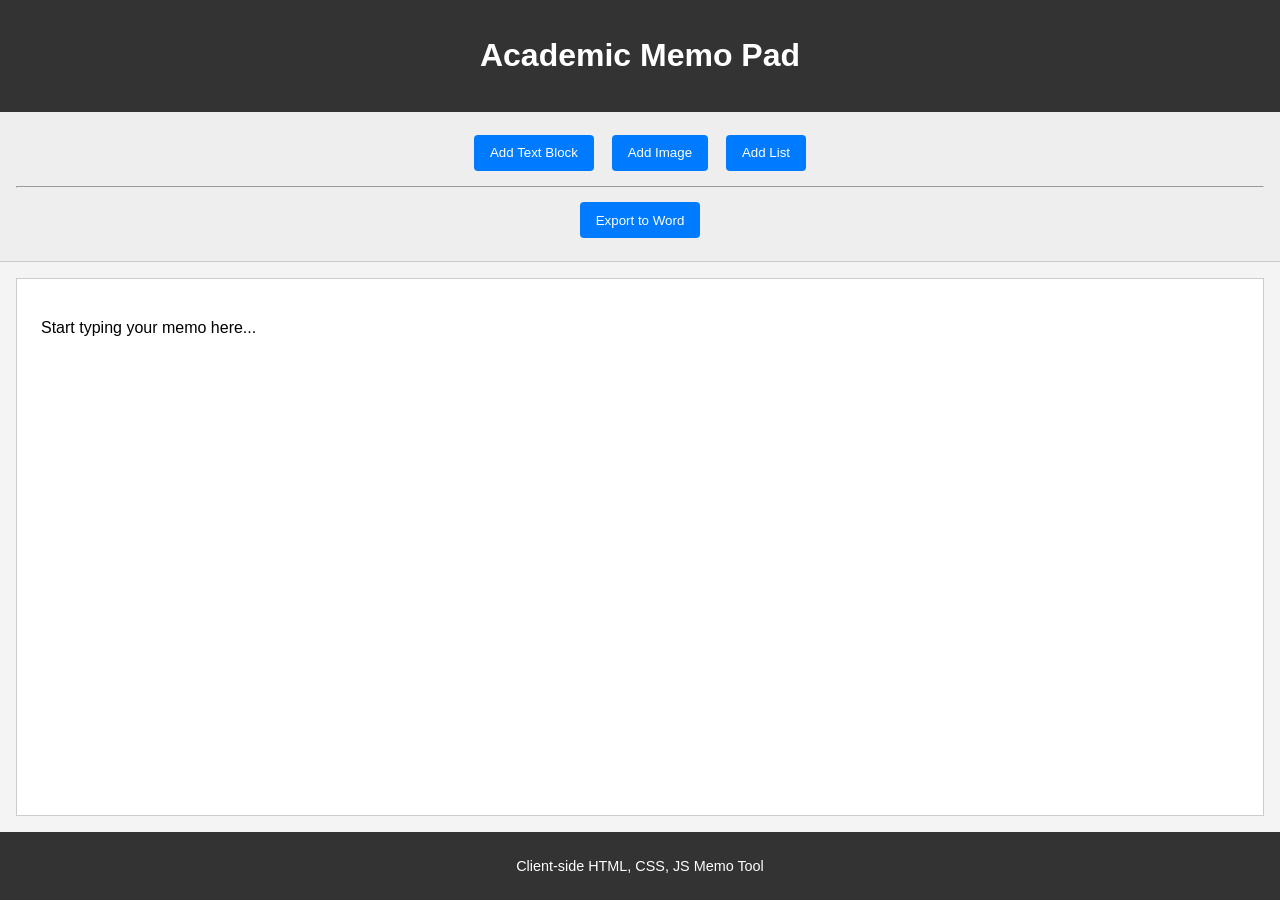
==== index.html @ dce140ee "feat: Implement client-side academic memo tool with Word export This commit introduces a client-side" ====
<!DOCTYPE html>
<html lang="en">
<head>
    <meta charset="UTF-8">
    <meta name="viewport" content="width=device-width, initial-scale=1.0">
    <title>Academic Memo Pad</title>
    <link rel="stylesheet" href="style.css">
</head>
<body>
    <header>
        <h1>Academic Memo Pad</h1>
    </header>

    <div id="toolbar">
        <button id="addText">Add Text Block</button>
        <button id="addImage">Add Image</button>
        <button id="addList">Add List</button>
        <hr>
        <button id="exportDoc">Export to Word</button>
    </div>

    <main id="contentArea" contenteditable="true" aria-label="Memo content area">
        <p>Start typing your memo here...</p>
    </main>

    <footer>
        <p>Client-side HTML, CSS, JS Memo Tool</p>
    </footer>

    <!-- JavaScript files will be linked here later -->
    <script src="FileSaver.min.js"></script>
    <script src="html-docx.js"></script>
    <script src="script.js"></script>
</body>
</html>
---- style.css ----
body {
    font-family: sans-serif;
    margin: 0;
    display: flex;
    flex-direction: column;
    min-height: 100vh;
    background-color: #f4f4f4;
}

header {
    background-color: #333;
    color: white;
    padding: 1em;
    text-align: center;
}

#toolbar {
    padding: 1em;
    background-color: #eee;
    border-bottom: 1px solid #ccc;
    text-align: center;
}

#toolbar button {
    margin: 0.5em;
    padding: 0.8em 1.2em;
    background-color: #007bff;
    color: white;
    border: none;
    border-radius: 4px;
    cursor: pointer;
}

#toolbar button:hover {
    background-color: #0056b3;
}

#contentArea {
    flex-grow: 1;
    padding: 1.5em;
    margin: 1em;
    border: 1px solid #ccc;
    background-color: white;
    min-height: 300px; /* Ensure it's a decent size */
    overflow-y: auto; /* Allow scrolling if content exceeds height */
}

#contentArea:focus {
    outline: 2px solid #007bff;
    border-color: #007bff;
}

/* Basic styling for elements within contentArea for better visual separation */
#contentArea p {
    margin-bottom: 1em;
}

#contentArea img {
    max-width: 100%;
    height: auto;
    display: block; /* For centering or margin auto */
    margin-top: 0.5em;
    margin-bottom: 0.5em;
    border: 1px solid #ddd; /* Optional border for images */
}

#contentArea ul, #contentArea ol {
    margin-left: 2em;
    margin-bottom: 1em;
}

footer {
    background-color: #333;
    color: white;
    text-align: center;
    padding: 0.8em;
    font-size: 0.9em;
}
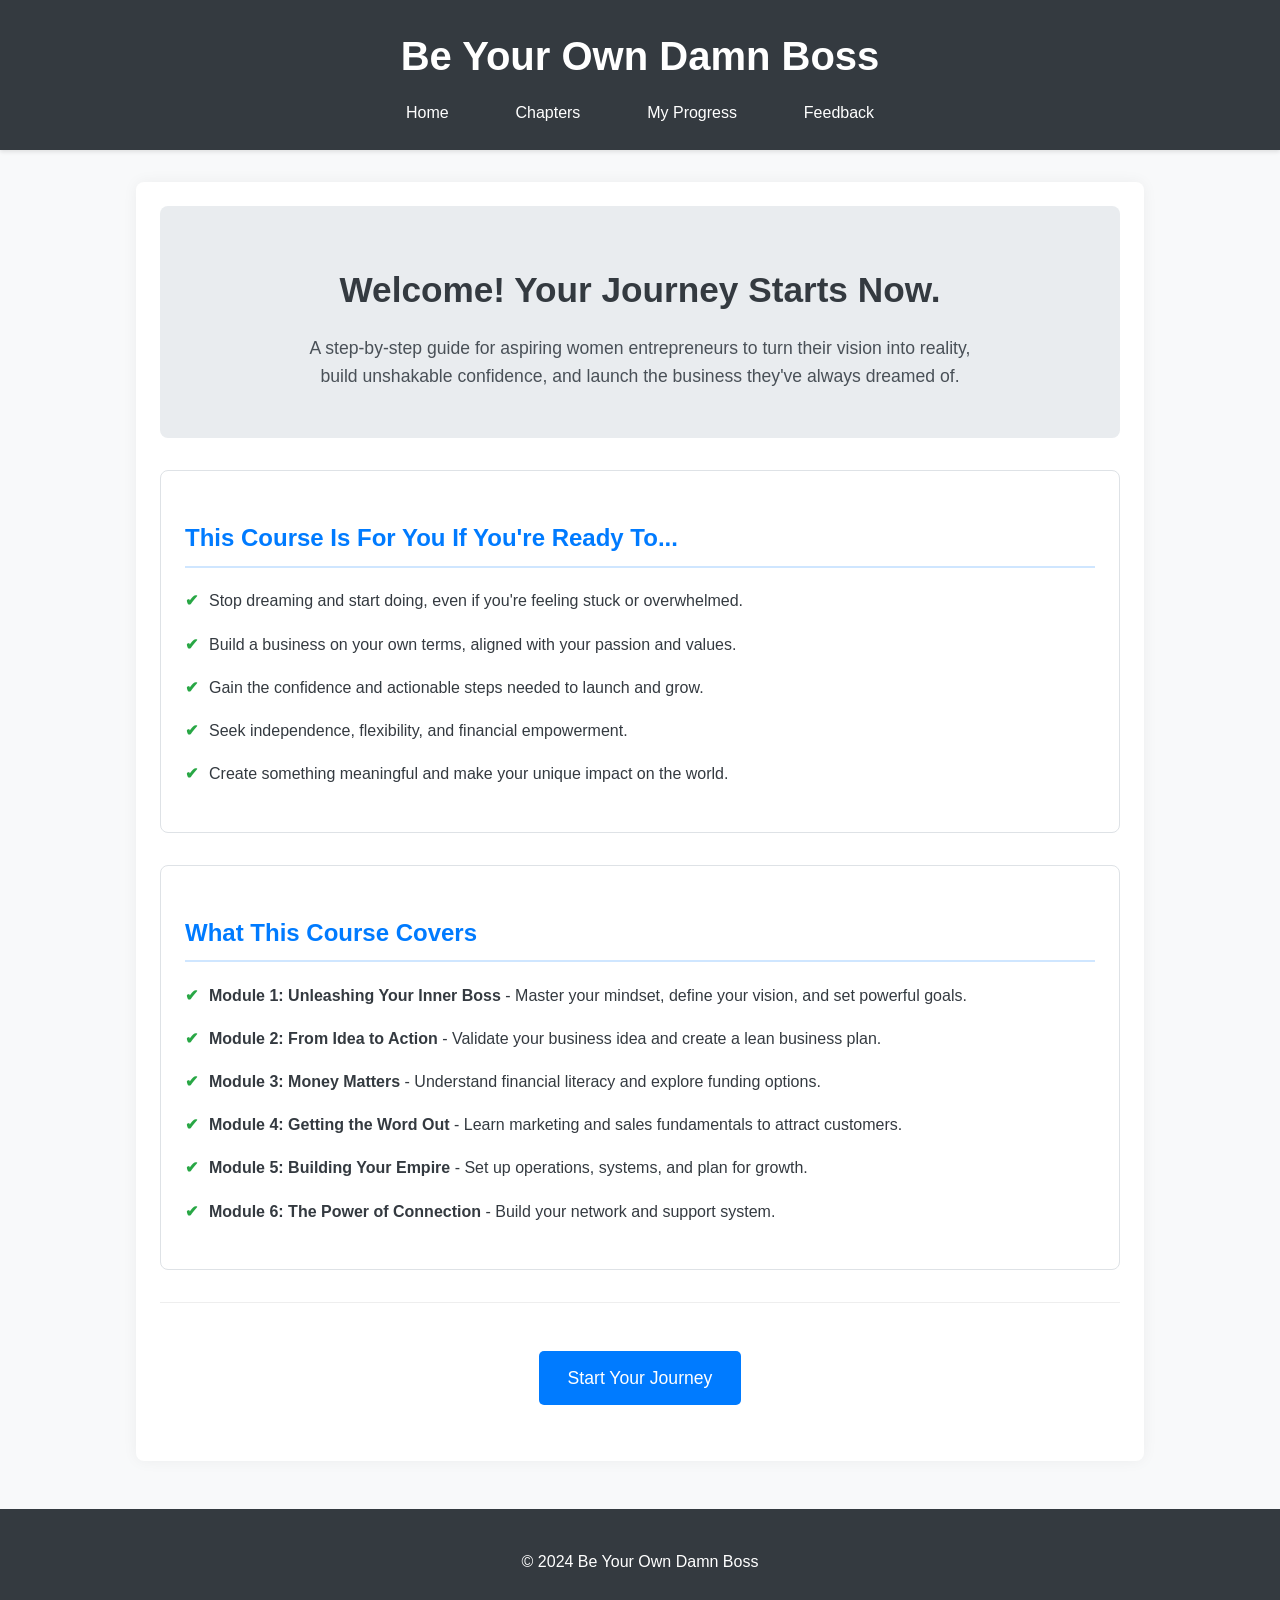
==== commit 180f88f3: "Jules was unable to complete the task in time. Please review the work done so far and provide feedba" ====
--- a/index.html
+++ b/index.html
@@ -3,33 +3,55 @@
 <head>
     <meta charset="UTF-8">
     <meta name="viewport" content="width=device-width, initial-scale=1.0">
-    <title>Academic Memo Pad</title>
+    <title>Be Your Own Damn Boss - Course</title>
     <link rel="stylesheet" href="style.css">
 </head>
 <body>
     <header>
-        <h1>Academic Memo Pad</h1>
+        <h1>Be Your Own Damn Boss</h1>
+        <nav>
+            <a href="index.html">Home</a>
+            <a href="chapters.html">Chapters</a>
+            <a href="progress.html">My Progress</a>
+            <a href="feedback.html">Feedback</a>
+        </nav>
     </header>
+    <main>
+        <section class="hero-section">
+            <h2>Welcome! Your Journey Starts Now.</h2>
+            <p>A step-by-step guide for aspiring women entrepreneurs to turn their vision into reality, build unshakable confidence, and launch the business they've always dreamed of.</p>
+        </section>
 
-    <div id="toolbar">
-        <button id="addText">Add Text Block</button>
-        <button id="addImage">Add Image</button>
-        <button id="addList">Add List</button>
-        <hr>
-        <button id="exportDoc">Export to Word</button>
-    </div>
+        <section class="course-for-section">
+            <h3>This Course Is For You If You're Ready To...</h3>
+            <ul>
+                <li>Stop dreaming and start doing, even if you're feeling stuck or overwhelmed.</li>
+                <li>Build a business on your own terms, aligned with your passion and values.</li>
+                <li>Gain the confidence and actionable steps needed to launch and grow.</li>
+                <li>Seek independence, flexibility, and financial empowerment.</li>
+                <li>Create something meaningful and make your unique impact on the world.</li>
+            </ul>
+        </section>
 
-    <main id="contentArea" contenteditable="true" aria-label="Memo content area">
-        <p>Start typing your memo here...</p>
+        <section class="course-covers-section">
+            <h3>What This Course Covers</h3>
+            <ul>
+                <li><strong>Module 1: Unleashing Your Inner Boss</strong> - Master your mindset, define your vision, and set powerful goals.</li>
+                <li><strong>Module 2: From Idea to Action</strong> - Validate your business idea and create a lean business plan.</li>
+                <li><strong>Module 3: Money Matters</strong> - Understand financial literacy and explore funding options.</li>
+                <li><strong>Module 4: Getting the Word Out</strong> - Learn marketing and sales fundamentals to attract customers.</li>
+                <li><strong>Module 5: Building Your Empire</strong> - Set up operations, systems, and plan for growth.</li>
+                <li><strong>Module 6: The Power of Connection</strong> - Build your network and support system.</li>
+            </ul>
+        </section>
+
+        <section class="cta-section">
+            <a href="chapters.html" class="cta-button">Start Your Journey</a>
+        </section>
     </main>
-
     <footer>
-        <p>Client-side HTML, CSS, JS Memo Tool</p>
+        <p>&copy; 2024 Be Your Own Damn Boss</p>
     </footer>
-
-    <!-- JavaScript files will be linked here later -->
-    <script src="FileSaver.min.js"></script>
-    <script src="html-docx.js"></script>
     <script src="script.js"></script>
 </body>
 </html>
--- a/style.css
+++ b/style.css
@@ -1,78 +1,368 @@
+/* Global styles and utility classes will be added here */
+
 body {
-    font-family: sans-serif;
+    font-family: Arial, Helvetica, sans-serif; /* Changed font */
+    line-height: 1.6;
     margin: 0;
-    display: flex;
-    flex-direction: column;
-    min-height: 100vh;
-    background-color: #f4f4f4;
+    padding: 0;
+    box-sizing: border-box;
+    background-color: #f8f9fa; /* Lighter background */
+    color: #343a40; /* Darker gray for text */
 }
 
 header {
-    background-color: #333;
-    color: white;
-    padding: 1em;
-    text-align: center;
-}
-
-#toolbar {
-    padding: 1em;
-    background-color: #eee;
-    border-bottom: 1px solid #ccc;
-    text-align: center;
-}
-
-#toolbar button {
-    margin: 0.5em;
-    padding: 0.8em 1.2em;
-    background-color: #007bff;
-    color: white;
+    background: #343a40; /* Darker header */
+    color: #fff;
+    padding: 1.5rem 0; /* Increased padding */
+    text-align: center;
+    box-shadow: 0 2px 4px rgba(0,0,0,0.1);
+}
+
+header h1 {
+    margin: 0;
+    font-size: 2.5rem; /* Larger course title */
+    font-weight: bold;
+}
+
+nav {
+    margin-top: 0.75rem;
+}
+
+nav a {
+    color: #fff;
+    margin: 0 0.75rem; /* Increased margin */
+    text-decoration: none;
+    padding: 0.6rem 1.2rem; /* Slightly larger padding */
+    border-radius: 5px;
+    transition: background-color 0.3s ease; /* Smooth transition */
+}
+
+nav a:hover, nav a.active { /* Added active class styling */
+    background-color: #495057; /* Darker hover */
+}
+
+main {
+    padding: 1.5rem; /* Increased padding */
+    max-width: 960px;
+    margin: 2rem auto;
+    background: #fff;
+    border-radius: 8px;
+    box-shadow: 0 0 15px rgba(0,0,0,0.05); /* Softer shadow */
+}
+
+footer {
+    text-align: center;
+    padding: 1.5rem 0; /* Increased padding */
+    background: #343a40;
+    color: #fff;
+    position: relative;
+    bottom: 0;
+    width: 100%;
+    margin-top: 3rem; /* Ensure more space above footer */
+}
+
+h2, h3 {
+    color: #007bff; /* Primary blue for headings */
+    margin-top: 1.5rem;
+    margin-bottom: 1rem;
+}
+
+main h2 { /* Specifically for main section titles like Welcome */
+    text-align: center;
+    font-size: 2rem;
+}
+
+main h3 { /* For sub-section titles */
+    font-size: 1.5rem;
+    border-bottom: 2px solid #007bff30; /* Light underline for h3 */
+    padding-bottom: 0.5rem;
+}
+
+ul {
+    list-style: none;
+    padding: 0;
+}
+
+ul li {
+    padding: 0.3rem 0; /* Reduced padding for general lists */
+    /* border-bottom: 1px #eee solid; Removed general border */
+}
+
+/* Specific styling for lists in index.html sections */
+.course-for-section ul li, .course-covers-section ul li {
+    padding-left: 1.5rem;
+    position: relative;
+    margin-bottom: 0.5rem; /* Space between list items */
+}
+
+.course-for-section ul li::before, .course-covers-section ul li::before {
+    content: '✔'; /* Checkmark icon */
+    color: #28a745; /* Green color for icon */
+    position: absolute;
+    left: 0;
+    font-weight: bold;
+}
+
+
+ul li a {
+    text-decoration: none;
+    color: #007bff; /* Primary blue for links */
+}
+
+ul li a:hover {
+    color: #0056b3; /* Darker blue for hover */
+}
+
+button, .cta-button { /* Apply button styling to .cta-button as well */
+    display: inline-block;
+    background: #007bff; /* Primary blue */
+    color: #fff;
     border: none;
+    padding: 0.8rem 1.8rem; /* Slightly larger padding */
+    border-radius: 5px;
+    cursor: pointer;
+    font-size: 1.1rem; /* Larger font size */
+    margin-top: 1rem;
+    text-decoration: none; /* For <a> styled as button */
+    text-align: center;
+    transition: background-color 0.3s ease; /* Smooth transition */
+}
+
+button:hover, .cta-button:hover {
+    background: #0056b3; /* Darker blue */
+}
+
+.hidden {
+    display: none;
+}
+
+/* Home Page Specific Styles */
+.hero-section {
+    text-align: center;
+    padding: 2rem 1rem;
+    background-color: #e9ecef; /* Light grey for hero */
+    border-radius: 8px;
+    margin-bottom: 2rem;
+}
+.hero-section h2 {
+    color: #343a40; /* Darker text for hero heading */
+    font-size: 2.2rem;
+}
+.hero-section p {
+    font-size: 1.1rem;
+    color: #495057;
+    max-width: 700px;
+    margin: 0 auto 1rem auto;
+}
+
+.course-for-section, .course-covers-section {
+    margin-bottom: 2rem;
+    padding: 1.5rem;
+    background-color: #fff; /* Ensure white background on these sections */
+    border: 1px solid #dee2e6; /* Light border */
+    border-radius: 8px;
+}
+
+.cta-section {
+    text-align: center;
+    margin-top: 2rem;
+    padding: 2rem 0;
+    border-top: 1px solid #eee;
+}
+
+
+/* Feedback Form Styles */
+#feedback-form div {
+    margin-bottom: 1rem;
+}
+
+#feedback-form label {
+    display: block;
+    margin-bottom: 0.3rem;
+    font-weight: bold;
+}
+
+#feedback-form input[type="text"],
+#feedback-form input[type="email"],
+#feedback-form select,
+#feedback-form textarea {
+    width: 100%;
+    padding: 0.75rem; /* Increased padding */
+    border: 1px solid #ced4da; /* Lighter border */
+    border-radius: 4px;
+    box-sizing: border-box;
+    font-size: 1rem;
+}
+
+#feedback-form textarea {
+    resize: vertical;
+}
+
+/* Chapter Content Styles */
+#chapter-content-article {
+    padding: 1rem;
+}
+#chapter-content-article h1, /* Chapter title from MD */
+#chapter-content-article h2, /* Section titles from MD */
+#chapter-content-article h3 { /* Sub-section titles from MD */
+    color: #343a40; /* Darker text for content headings */
+}
+#chapter-content-article p {
+    margin-bottom: 1.2rem; /* More space after paragraphs */
+    font-size: 1.05rem;
+}
+#chapter-content-article ul,
+#chapter-content-article ol {
+    margin-bottom: 1rem;
+    padding-left: 2rem;
+}
+#chapter-content-article li {
+    margin-bottom: 0.5rem;
+    border-bottom: none;
+    padding: 0;
+    list-style-type: disc; /* Default disc for content lists */
+}
+#chapter-content-article strong {
+    color: #0056b3; /* Highlight strong text */
+}
+
+
+/* Quiz Styles */
+#chapter-quiz-section {
+    margin-top: 2.5rem; /* More space before quiz */
+    padding: 1.5rem;
+    border: 1px solid #dee2e6; /* Border around quiz */
+    border-radius: 8px;
+    background-color: #f8f9fa; /* Light background for quiz */
+}
+#chapter-quiz-section h2 {
+    text-align: center;
+    margin-bottom: 1.5rem;
+}
+
+
+.quiz-question {
+    margin-bottom: 1.5rem;
+    padding: 1rem;
+    background-color: #fff;
+    border: 1px solid #ced4da;
+    border-radius: 5px;
+}
+
+.quiz-question p { /* Question text */
+    font-weight: bold;
+    margin-bottom: 0.75rem;
+    font-size: 1.1rem;
+}
+
+.quiz-question label {
+    display: block;
+    margin-bottom: 0.5rem; /* Space between options */
+    font-weight: normal;
+    background-color: #e9ecef;
+    padding: 0.5rem;
     border-radius: 4px;
     cursor: pointer;
-}
-
-#toolbar button:hover {
-    background-color: #0056b3;
-}
-
-#contentArea {
-    flex-grow: 1;
-    padding: 1.5em;
-    margin: 1em;
-    border: 1px solid #ccc;
-    background-color: white;
-    min-height: 300px; /* Ensure it's a decent size */
-    overflow-y: auto; /* Allow scrolling if content exceeds height */
-}
-
-#contentArea:focus {
-    outline: 2px solid #007bff;
-    border-color: #007bff;
-}
-
-/* Basic styling for elements within contentArea for better visual separation */
-#contentArea p {
-    margin-bottom: 1em;
-}
-
-#contentArea img {
-    max-width: 100%;
-    height: auto;
-    display: block; /* For centering or margin auto */
-    margin-top: 0.5em;
-    margin-bottom: 0.5em;
-    border: 1px solid #ddd; /* Optional border for images */
-}
-
-#contentArea ul, #contentArea ol {
-    margin-left: 2em;
-    margin-bottom: 1em;
-}
-
-footer {
-    background-color: #333;
-    color: white;
-    text-align: center;
-    padding: 0.8em;
-    font-size: 0.9em;
-}
+    transition: background-color 0.3s ease;
+}
+.quiz-question label:hover {
+    background-color: #dee2e6;
+}
+
+
+.quiz-question input[type="radio"] {
+    margin-right: 0.75rem;
+    vertical-align: middle;
+}
+
+#quiz-result-div {
+    margin-top: 1.5rem;
+    font-weight: bold;
+    font-size: 1.1rem;
+    text-align: center;
+    padding: 1rem;
+    border-radius: 5px;
+}
+#quiz-result-div.correct { /* Example styling for results */
+    background-color: #d4edda;
+    color: #155724;
+    border: 1px solid #c3e6cb;
+}
+#quiz-result-div.incorrect {
+    background-color: #f8d7da;
+    color: #721c24;
+    border: 1px solid #f5c6cb;
+}
+
+
+#navigation-buttons-div {
+    margin-top: 2rem; /* More space before nav buttons */
+    display: flex;
+    justify-content: space-between;
+}
+
+/* Progress Page Styles */
+#progress-tracker-div {
+    padding: 1rem;
+}
+#progress-tracker-div ul {
+    padding-left: 0;
+}
+
+#progress-tracker-div li {
+    border-bottom: 1px solid #dee2e6;
+    padding: 0.75rem 0; /* Increased padding */
+    font-size: 1.05rem;
+}
+#progress-tracker-div li.completed { /* Ensure .completed is distinct */
+    background-color: #e6ffed; /* Light green for completed */
+    padding-left: 0.5rem;
+}
+
+
+.completed { /* General completed class for chapter list links */
+    text-decoration: line-through;
+    color: #6c757d !important; /* Greyed out, important to override link color */
+}
+#progress-tracker-div .completed { /* More specific for progress page */
+     text-decoration: none; /* Remove line-through here if desired, keep color */
+     color: #28a745; /* Green text for completed status on progress page */
+}
+
+/* Ensure the main container for chapters list has appropriate styling */
+#chapter-list-ul li {
+    border-bottom: 1px solid #dee2e6;
+    padding: 0.75rem 0;
+}
+#chapter-list-ul li a {
+    font-size: 1.1rem;
+}
+
+/* Ensure buttons are consistently styled */
+#reset-progress-button {
+    background-color: #dc3545; /* Red for reset */
+}
+#reset-progress-button:hover {
+    background-color: #c82333; /* Darker red */
+}
+
+#mark-complete-button.completed { /* Style for when button is marked complete */
+    background-color: #28a745 !important; /* Green */
+    border-color: #28a745 !important;
+}
+#mark-complete-button.completed:hover {
+    background-color: #218838 !important; /* Darker green */
+}
+
+/* Utility class for screen readers only */
+.sr-only {
+  position: absolute;
+  width: 1px;
+  height: 1px;
+  padding: 0;
+  margin: -1px;
+  overflow: hidden;
+  clip: rect(0, 0, 0, 0);
+  white-space: nowrap;
+  border: 0;
+}
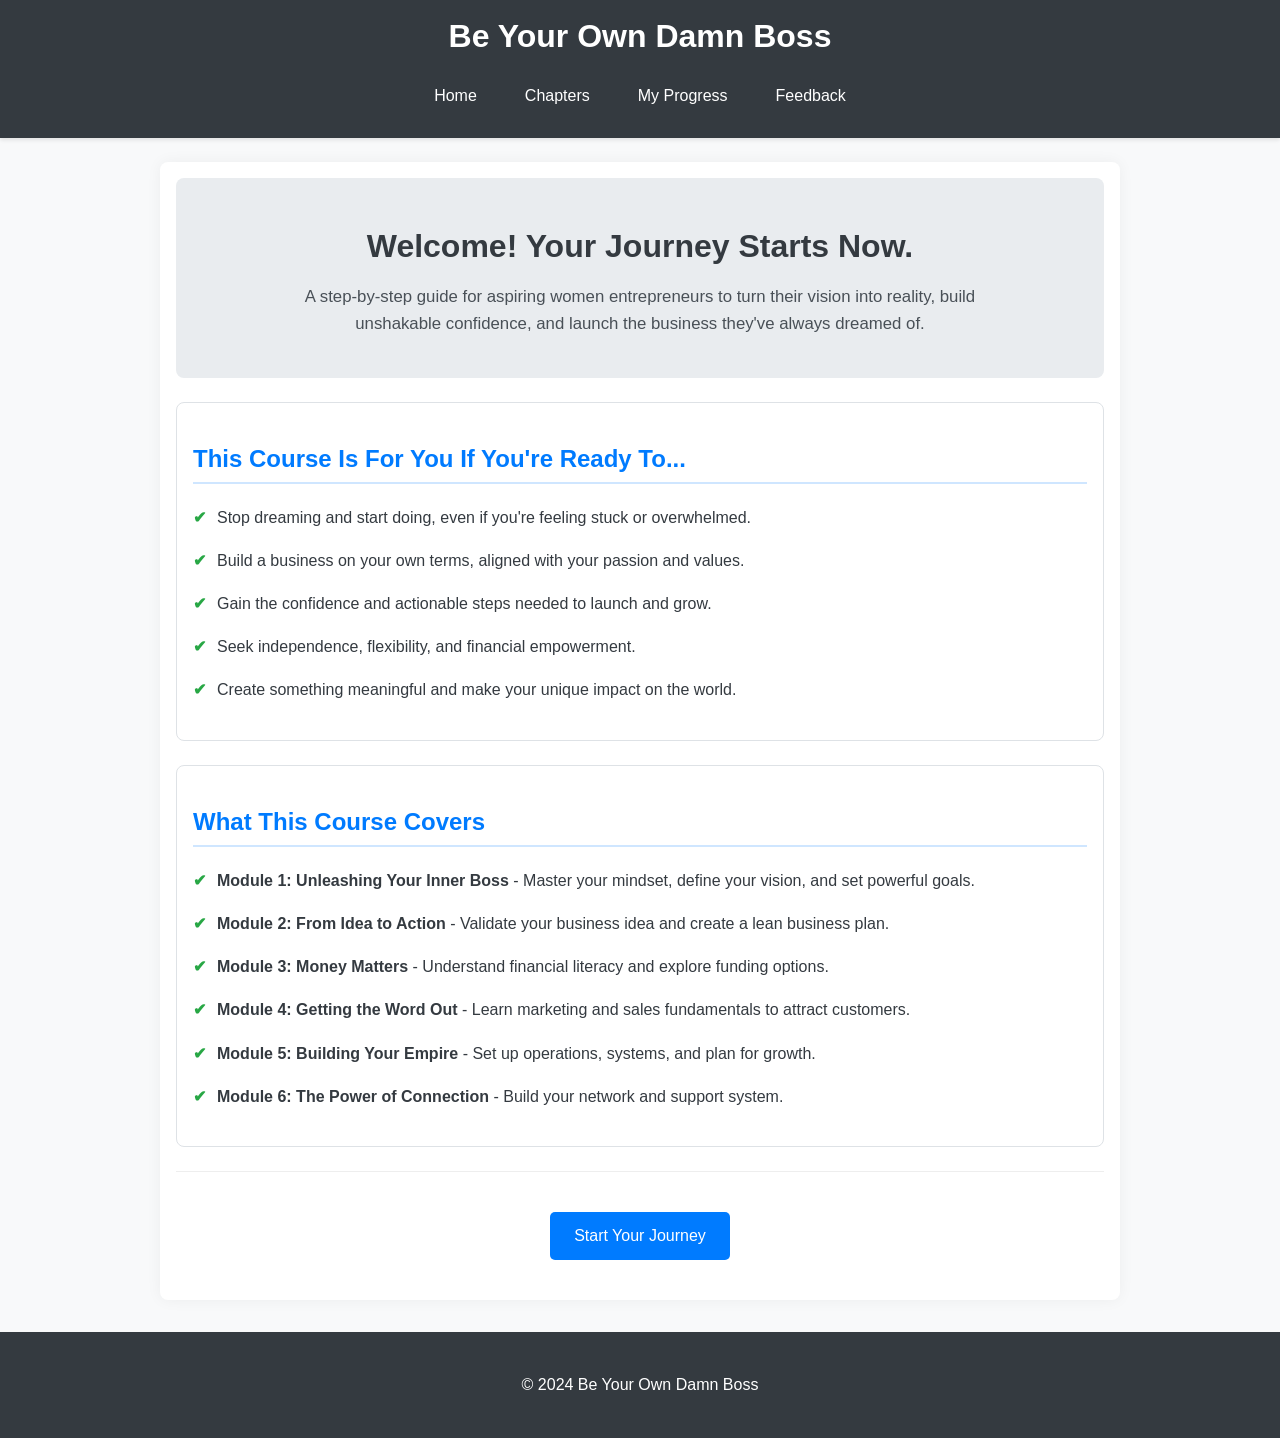
==== commit c7e43eed: "Jules was unable to complete the task in time. Please review the work done so far and provide feedba" ====
--- a/index.html
+++ b/index.html
@@ -52,6 +52,6 @@
     <footer>
         <p>&copy; 2024 Be Your Own Damn Boss</p>
     </footer>
-    <script src="script.js"></script>
+    <script src="script.js" defer></script>
 </body>
 </html>
--- a/style.css
+++ b/style.css
@@ -1,82 +1,97 @@
-/* Global styles and utility classes will be added here */
+/* Global styles and utility classes */
+html {
+    box-sizing: border-box;
+    scroll-behavior: smooth;
+}
+
+*, *::before, *::after {
+    box-sizing: inherit;
+}
 
 body {
-    font-family: Arial, Helvetica, sans-serif; /* Changed font */
+    font-family: Arial, Helvetica, sans-serif;
     line-height: 1.6;
     margin: 0;
     padding: 0;
-    box-sizing: border-box;
-    background-color: #f8f9fa; /* Lighter background */
-    color: #343a40; /* Darker gray for text */
+    background-color: #f8f9fa;
+    color: #343a40;
+    font-size: 16px; /* Base font size for easier rem/em scaling if needed */
 }
 
 header {
-    background: #343a40; /* Darker header */
+    background: #343a40;
     color: #fff;
-    padding: 1.5rem 0; /* Increased padding */
+    padding: 1rem 1rem; /* Adjusted padding for responsiveness */
     text-align: center;
     box-shadow: 0 2px 4px rgba(0,0,0,0.1);
 }
 
 header h1 {
     margin: 0;
-    font-size: 2.5rem; /* Larger course title */
+    font-size: 2rem; /* Adjusted for mobile */
     font-weight: bold;
 }
 
 nav {
     margin-top: 0.75rem;
+    display: flex; /* Added flex for better nav layout */
+    flex-wrap: wrap; /* Allow nav items to wrap on small screens */
+    justify-content: center; /* Center nav items when they wrap */
+    align-items: center;
 }
 
 nav a {
     color: #fff;
-    margin: 0 0.75rem; /* Increased margin */
+    margin: 0.25rem 0.5rem; /* Adjusted margin for wrapping */
     text-decoration: none;
-    padding: 0.6rem 1.2rem; /* Slightly larger padding */
+    padding: 0.6rem 1rem; /* Adjusted padding */
     border-radius: 5px;
-    transition: background-color 0.3s ease; /* Smooth transition */
-}
-
-nav a:hover, nav a.active { /* Added active class styling */
-    background-color: #495057; /* Darker hover */
+    transition: background-color 0.3s ease;
+}
+
+nav a:hover, nav a.active {
+    background-color: #495057;
 }
 
 main {
-    padding: 1.5rem; /* Increased padding */
+    padding: 1rem; /* Base padding */
     max-width: 960px;
-    margin: 2rem auto;
+    margin: 1.5rem auto; /* Adjusted margin */
     background: #fff;
     border-radius: 8px;
-    box-shadow: 0 0 15px rgba(0,0,0,0.05); /* Softer shadow */
+    box-shadow: 0 0 15px rgba(0,0,0,0.05);
 }
 
 footer {
     text-align: center;
-    padding: 1.5rem 0; /* Increased padding */
+    padding: 1.5rem 1rem; /* Adjusted padding */
     background: #343a40;
     color: #fff;
-    position: relative;
-    bottom: 0;
     width: 100%;
-    margin-top: 3rem; /* Ensure more space above footer */
-}
-
-h2, h3 {
-    color: #007bff; /* Primary blue for headings */
+    margin-top: 2rem;
+}
+
+h1, h2, h3, h4, h5, h6 { /* Basic responsive typography for headings */
     margin-top: 1.5rem;
     margin-bottom: 1rem;
-}
-
-main h2 { /* Specifically for main section titles like Welcome */
-    text-align: center;
-    font-size: 2rem;
-}
-
-main h3 { /* For sub-section titles */
-    font-size: 1.5rem;
-    border-bottom: 2px solid #007bff30; /* Light underline for h3 */
+    line-height: 1.3;
+}
+
+h1 { font-size: 2.2rem; } /* Example, could use clamp() or vw for more fluid */
+h2 { font-size: 1.8rem; color: #007bff; }
+h3 { font-size: 1.4rem; color: #007bff; }
+
+main h2 {
+    text-align: center;
+    font-size: 1.8rem; /* Adjusted */
+}
+
+main h3 {
+    font-size: 1.5rem; /* Adjusted */
+    border-bottom: 2px solid #007bff30;
     padding-bottom: 0.5rem;
 }
+
 
 ul {
     list-style: none;
@@ -84,20 +99,18 @@
 }
 
 ul li {
-    padding: 0.3rem 0; /* Reduced padding for general lists */
-    /* border-bottom: 1px #eee solid; Removed general border */
-}
-
-/* Specific styling for lists in index.html sections */
+    padding: 0.3rem 0;
+}
+
 .course-for-section ul li, .course-covers-section ul li {
     padding-left: 1.5rem;
     position: relative;
-    margin-bottom: 0.5rem; /* Space between list items */
+    margin-bottom: 0.5rem;
 }
 
 .course-for-section ul li::before, .course-covers-section ul li::before {
-    content: '✔'; /* Checkmark icon */
-    color: #28a745; /* Green color for icon */
+    content: '✔';
+    color: #28a745;
     position: absolute;
     left: 0;
     font-weight: bold;
@@ -106,67 +119,73 @@
 
 ul li a {
     text-decoration: none;
-    color: #007bff; /* Primary blue for links */
+    color: #007bff;
 }
 
 ul li a:hover {
-    color: #0056b3; /* Darker blue for hover */
-}
-
-button, .cta-button { /* Apply button styling to .cta-button as well */
+    color: #0056b3;
+}
+
+button, .cta-button {
     display: inline-block;
-    background: #007bff; /* Primary blue */
+    background: #007bff;
     color: #fff;
     border: none;
-    padding: 0.8rem 1.8rem; /* Slightly larger padding */
+    padding: 0.75rem 1.5rem; /* Adjusted padding */
     border-radius: 5px;
     cursor: pointer;
-    font-size: 1.1rem; /* Larger font size */
+    font-size: 1rem; /* Adjusted font size */
     margin-top: 1rem;
-    text-decoration: none; /* For <a> styled as button */
-    text-align: center;
-    transition: background-color 0.3s ease; /* Smooth transition */
-}
+    text-decoration: none;
+    text-align: center;
+    transition: background-color 0.3s ease;
+    line-height: 1.5; /* Ensure text is vertically centered if button wraps */
+}
+button:focus, .cta-button:focus {
+    outline: 2px solid #0056b3;
+    outline-offset: 2px;
+}
+
 
 button:hover, .cta-button:hover {
-    background: #0056b3; /* Darker blue */
+    background: #0056b3;
 }
 
 .hidden {
-    display: none;
+    display: none !important; /* Added !important for robustness */
 }
 
 /* Home Page Specific Styles */
 .hero-section {
     text-align: center;
-    padding: 2rem 1rem;
-    background-color: #e9ecef; /* Light grey for hero */
+    padding: 1.5rem 1rem; /* Adjusted padding */
+    background-color: #e9ecef;
     border-radius: 8px;
-    margin-bottom: 2rem;
+    margin-bottom: 1.5rem; /* Adjusted margin */
 }
 .hero-section h2 {
-    color: #343a40; /* Darker text for hero heading */
-    font-size: 2.2rem;
+    color: #343a40;
+    font-size: 2rem; /* Adjusted */
 }
 .hero-section p {
-    font-size: 1.1rem;
+    font-size: 1.05rem; /* Adjusted */
     color: #495057;
     max-width: 700px;
     margin: 0 auto 1rem auto;
 }
 
 .course-for-section, .course-covers-section {
-    margin-bottom: 2rem;
-    padding: 1.5rem;
-    background-color: #fff; /* Ensure white background on these sections */
-    border: 1px solid #dee2e6; /* Light border */
+    margin-bottom: 1.5rem; /* Adjusted */
+    padding: 1rem; /* Adjusted */
+    background-color: #fff;
+    border: 1px solid #dee2e6;
     border-radius: 8px;
 }
 
 .cta-section {
     text-align: center;
-    margin-top: 2rem;
-    padding: 2rem 0;
+    margin-top: 1.5rem; /* Adjusted */
+    padding: 1.5rem 0;
     border-top: 1px solid #eee;
 }
 
@@ -187,53 +206,53 @@
 #feedback-form select,
 #feedback-form textarea {
     width: 100%;
-    padding: 0.75rem; /* Increased padding */
-    border: 1px solid #ced4da; /* Lighter border */
+    padding: 0.75rem;
+    border: 1px solid #ced4da;
     border-radius: 4px;
-    box-sizing: border-box;
     font-size: 1rem;
 }
 
 #feedback-form textarea {
     resize: vertical;
+    min-height: 100px; /* Ensure textarea is reasonably tall */
 }
 
 /* Chapter Content Styles */
 #chapter-content-article {
-    padding: 1rem;
-}
-#chapter-content-article h1, /* Chapter title from MD */
-#chapter-content-article h2, /* Section titles from MD */
-#chapter-content-article h3 { /* Sub-section titles from MD */
-    color: #343a40; /* Darker text for content headings */
+    padding: 0.5rem; /* Reduced padding if main already has enough */
+}
+#chapter-content-article h1,
+#chapter-content-article h2,
+#chapter-content-article h3 {
+    color: #343a40;
 }
 #chapter-content-article p {
-    margin-bottom: 1.2rem; /* More space after paragraphs */
+    margin-bottom: 1.2rem;
     font-size: 1.05rem;
 }
 #chapter-content-article ul,
 #chapter-content-article ol {
     margin-bottom: 1rem;
-    padding-left: 2rem;
+    padding-left: 1.5rem; /* Adjusted for smaller screens */
 }
 #chapter-content-article li {
     margin-bottom: 0.5rem;
     border-bottom: none;
     padding: 0;
-    list-style-type: disc; /* Default disc for content lists */
+    list-style-type: disc;
 }
 #chapter-content-article strong {
-    color: #0056b3; /* Highlight strong text */
+    color: #0056b3;
 }
 
 
 /* Quiz Styles */
 #chapter-quiz-section {
-    margin-top: 2.5rem; /* More space before quiz */
-    padding: 1.5rem;
-    border: 1px solid #dee2e6; /* Border around quiz */
+    margin-top: 2rem;
+    padding: 1rem; /* Adjusted padding */
+    border: 1px solid #dee2e6;
     border-radius: 8px;
-    background-color: #f8f9fa; /* Light background for quiz */
+    background-color: #f8f9fa;
 }
 #chapter-quiz-section h2 {
     text-align: center;
@@ -249,33 +268,51 @@
     border-radius: 5px;
 }
 
-.quiz-question p { /* Question text */
+.quiz-question p {
     font-weight: bold;
     margin-bottom: 0.75rem;
     font-size: 1.1rem;
 }
 
 .quiz-question label {
-    display: block;
-    margin-bottom: 0.5rem; /* Space between options */
+    display: block; /* Make label take full width for easier tapping */
+    margin-bottom: 0.5rem;
     font-weight: normal;
     background-color: #e9ecef;
-    padding: 0.5rem;
+    padding: 0.75rem;
     border-radius: 4px;
     cursor: pointer;
     transition: background-color 0.3s ease;
+    border: 2px solid transparent;
 }
 .quiz-question label:hover {
     background-color: #dee2e6;
 }
-
 
 .quiz-question input[type="radio"] {
     margin-right: 0.75rem;
     vertical-align: middle;
 }
 
-#quiz-result-div {
+/* Styles for quiz answer feedback */
+.quiz-question label.user-selected {
+    /* Might not need specific style if correct/incorrect is primary feedback */
+}
+.quiz-question label.correct-answer {
+    background-color: #d4edda !important;
+    border-color: #28a745 !important;
+    color: #155724 !important;
+    font-weight: bold;
+}
+.quiz-question label.incorrect-answer {
+    background-color: #f8d7da !important;
+    border-color: #dc3545 !important;
+    color: #721c24 !important;
+    font-weight: bold;
+}
+
+
+.quiz-result-div {
     margin-top: 1.5rem;
     font-weight: bold;
     font-size: 1.1rem;
@@ -283,12 +320,12 @@
     padding: 1rem;
     border-radius: 5px;
 }
-#quiz-result-div.correct { /* Example styling for results */
+.quiz-result-div.correct {
     background-color: #d4edda;
     color: #155724;
     border: 1px solid #c3e6cb;
 }
-#quiz-result-div.incorrect {
+.quiz-result-div.incorrect {
     background-color: #f8d7da;
     color: #721c24;
     border: 1px solid #f5c6cb;
@@ -296,14 +333,21 @@
 
 
 #navigation-buttons-div {
-    margin-top: 2rem; /* More space before nav buttons */
+    margin-top: 2rem;
     display: flex;
+    flex-wrap: wrap; /* Allow buttons to wrap */
     justify-content: space-between;
-}
+    gap: 0.5rem; /* Add gap for wrapped buttons */
+}
+#navigation-buttons-div button {
+    flex-grow: 1; /* Allow buttons to grow if space allows */
+    min-width: 150px; /* Ensure buttons don't get too small */
+}
+
 
 /* Progress Page Styles */
 #progress-tracker-div {
-    padding: 1rem;
+    padding: 1rem 0; /* Removed horizontal padding to use item padding */
 }
 #progress-tracker-div ul {
     padding-left: 0;
@@ -311,47 +355,61 @@
 
 #progress-tracker-div li {
     border-bottom: 1px solid #dee2e6;
-    padding: 0.75rem 0; /* Increased padding */
-    font-size: 1.05rem;
-}
-#progress-tracker-div li.completed { /* Ensure .completed is distinct */
-    background-color: #e6ffed; /* Light green for completed */
-    padding-left: 0.5rem;
-}
-
-
-.completed { /* General completed class for chapter list links */
+    padding: 0.75rem 0.5rem;
+    font-size: 1rem; /* Adjusted */
+    list-style-type: none;
+    margin-bottom: 0.5rem;
+    border-radius: 4px;
+}
+#progress-tracker-div li.completed {
+    background-color: #e6ffed;
+    color: #28a745;
+    padding-left: 1rem;
+    position: relative;
+}
+
+#progress-tracker-div li.completed::before {
+    content: '✔ ';
+    color: #28a745;
+    font-weight: bold;
+    margin-right: 0.5em;
+}
+
+#progress-tracker-div li:not(.completed) {
+    background-color: #fff9e6;
+    color: #856404;
+    padding-left: 1rem;
+    position: relative;
+}
+#progress-tracker-div li:not(.completed)::before {
+    content: '● ';
+    color: #ffc107;
+    font-weight: bold;
+    margin-right: 0.5em;
+}
+
+
+.completed { /* General completed class for chapter list links on chapters.html */
     text-decoration: line-through;
-    color: #6c757d !important; /* Greyed out, important to override link color */
-}
-#progress-tracker-div .completed { /* More specific for progress page */
-     text-decoration: none; /* Remove line-through here if desired, keep color */
-     color: #28a745; /* Green text for completed status on progress page */
-}
-
-/* Ensure the main container for chapters list has appropriate styling */
-#chapter-list-ul li {
-    border-bottom: 1px solid #dee2e6;
-    padding: 0.75rem 0;
-}
-#chapter-list-ul li a {
-    font-size: 1.1rem;
-}
+    color: #6c757d !important;
+}
+
 
 /* Ensure buttons are consistently styled */
 #reset-progress-button {
-    background-color: #dc3545; /* Red for reset */
+    background-color: #dc3545;
 }
 #reset-progress-button:hover {
-    background-color: #c82333; /* Darker red */
-}
-
-#mark-complete-button.completed { /* Style for when button is marked complete */
-    background-color: #28a745 !important; /* Green */
+    background-color: #c82333;
+}
+
+#mark-complete-button.completed {
+    background-color: #28a745 !important;
     border-color: #28a745 !important;
+    color: #fff !important;
 }
 #mark-complete-button.completed:hover {
-    background-color: #218838 !important; /* Darker green */
+    background-color: #218838 !important;
 }
 
 /* Utility class for screen readers only */
@@ -366,3 +424,68 @@
   white-space: nowrap;
   border: 0;
 }
+
+/* Media Queries for further responsiveness */
+@media (max-width: 768px) {
+    header h1 {
+        font-size: 1.8rem;
+    }
+    nav a {
+        padding: 0.5rem 0.8rem;
+        margin: 0.2rem; /* Tighter margin for wrapped items */
+    }
+    main {
+        margin: 1rem auto;
+        padding: 0.75rem;
+    }
+    main h2 {
+        font-size: 1.6rem;
+    }
+    main h3 {
+        font-size: 1.3rem;
+    }
+    button, .cta-button {
+        padding: 0.6rem 1.2rem;
+        font-size: 0.95rem;
+    }
+    #chapter-content-article ul,
+    #chapter-content-article ol {
+        padding-left: 1.2rem;
+    }
+    .quiz-question label {
+        padding: 0.6rem;
+    }
+    #navigation-buttons-div button {
+        width: 100%; /* Stack nav buttons on small screens */
+        margin-bottom: 0.5rem;
+    }
+    #navigation-buttons-div button:last-child {
+        margin-bottom: 0;
+    }
+}
+
+@media (max-width: 480px) {
+    body {
+        font-size: 15px; /* Slightly smaller base font for very small screens */
+    }
+    header h1 {
+        font-size: 1.6rem;
+    }
+    nav a {
+        font-size: 0.9rem;
+        padding: 0.4rem 0.6rem;
+    }
+    .hero-section h2 {
+        font-size: 1.8rem;
+    }
+    .hero-section p {
+        font-size: 1rem;
+    }
+    #feedback-form input[type="text"],
+    #feedback-form input[type="email"],
+    #feedback-form select,
+    #feedback-form textarea {
+        padding: 0.6rem;
+        font-size: 0.95rem;
+    }
+}
